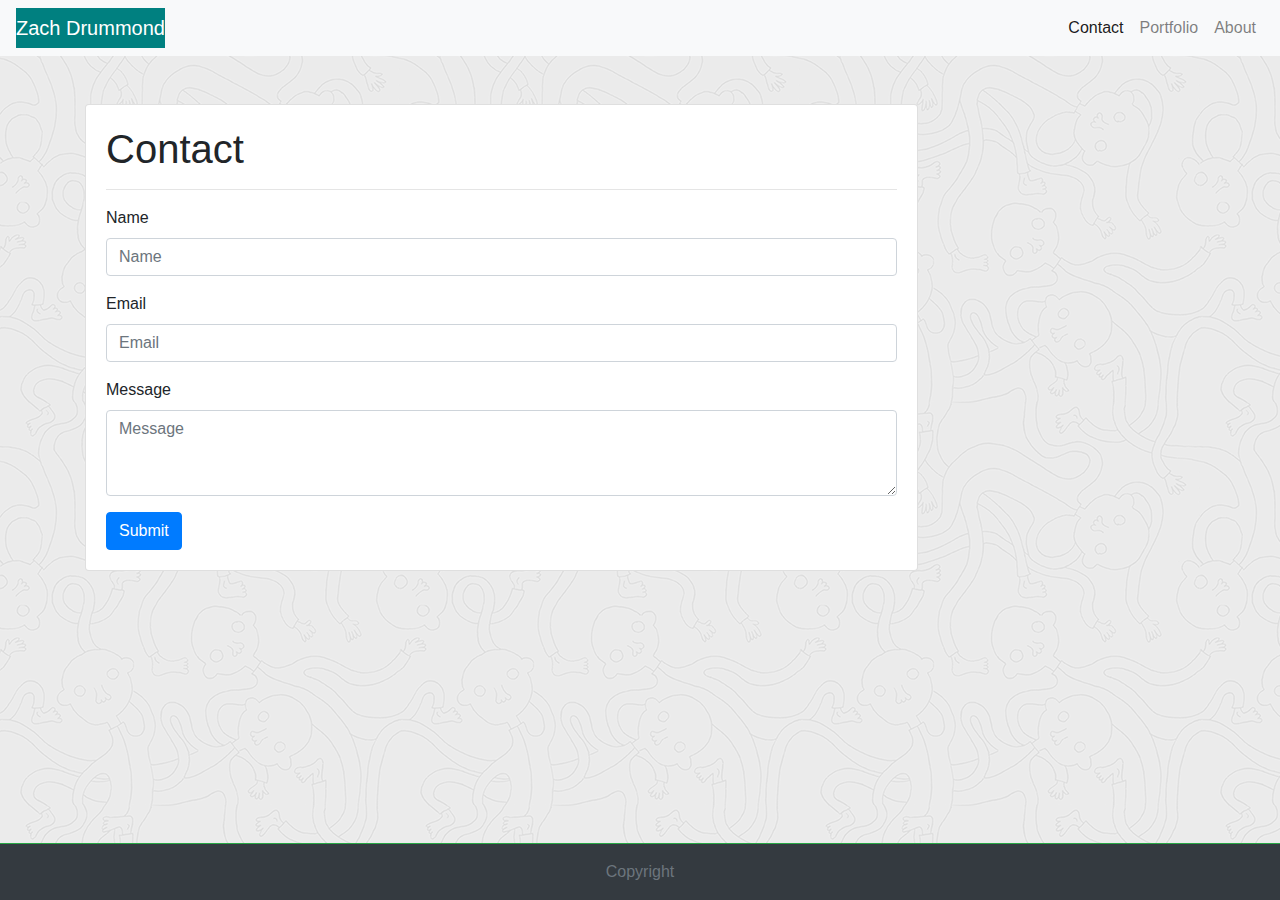
==== contact.html @ 9c02258d "Added margin to the Contact Card and padding to the footer" ====
<!DOCTYPE html>
<html class="no-js">
  <head>
    <meta charset="utf-8" />
    <meta http-equiv="X-UA-Compatible" content="IE=edge" />
    <title></title>
    <meta name="description" content="" />
    <meta name = "viewport" content = "width=device-width, initial-scale=1, shrink-to-fit=no">

    <!-- Link to getboostrap.com -->
    <link
      rel="stylesheet"
      href="https://stackpath.bootstrapcdn.com/bootstrap/4.5.2/css/bootstrap.min.css"
      integrity="sha384-JcKb8q3iqJ61gNV9KGb8thSsNjpSL0n8PARn9HuZOnIxN0hoP+VmmDGMN5t9UJ0Z"
      crossorigin="anonymous"
    />

    <!-- Link to CSS File -->
    <link rel="stylesheet" href="style.css" type="text/css" />
  </head>

  <body>
    <!-- Navigation Bar -->
    <nav class="navbar navbar-expand-lg navbar-light bg-light">
      <a class="navbar-brand" href="#">Zach Drummond </a>
      <button
        class="navbar-toggler"
        type="button"
        data-toggle="collapse"
        data-target="#navbarNavAltMarkup"
        aria-controls="navbarNavAltMarkup"
        aria-expanded="false"
        aria-label="Toggle navigation"
      >
        <span class="navbar-toggler-icon"></span>
      </button>

      <!-- Navigation Bar - Contact, Portfolio, About -->
      <div class="collapse navbar-collapse" id="navbarNavAltMarkup">
        <div class="navbar-nav ml-auto">
          <a class="nav-link active" href="./contact.html">Contact<span class="sr-only">(current)</span></a>
          <a class="nav-link" href="./portfolio.html">Portfolio</a>
          <a class="nav-link" href="./index.html">About</a>
        </div>
      </div>
    </nav>

    <!-- Contact Card -->
    <div class="container">

      <div class="card w-75 mt-5">
        <div class="card-body">
          
          <!-- Header - Contact -->
          <div class="row" id="row1">
            <div class="col-sm-12" id="Contact">
              <h1 class="card-title">Contact</h1>
              <hr>
            </div>
          </div>

          <!-- Name Form -->
          <div class="row" id="row2">
            <div class="col-sm-12" id="Name">
              <form>
                <div class="form-group">
                  <label for="">Name</label>
                  <input type="text" class="form-control" id="" placeholder="Name" aria-describedby="">
                </div>
              </form>
            </div>
          </div>

          <!-- Email Form -->
          <div class="row" id="row3">
            <div class="col-sm-12" id="Email">
              <form>
                <div class="form-group">
                  <label for="exampleInputEmail1">Email</label>
                  <input type="email" class="form-control" id="exampleInputEmail1" placeholder="Email" aria-describedby="emailHelp">
                </div>
              </form>
            </div>
          </div>

          <!-- Message Form -->
          <div class="row" id="row4">
            <div class="col-sm-12" id="Message">
              <form>
              <div class="form-group">
                <label for="exampleFormControlTextarea1">Message</label>
                <textarea class="form-control" id="exampleFormControlTextarea1" placeholder="Message" rows="3"></textarea>
              </div>
              </form>
            </div>
          </div>

          <!-- Submit Button -->
          <div class="row" id="row5">
            <div class="col-sm-12" id="Submit Button">
              <button type="submit" class="btn btn-primary">Submit</button>
            </div>
          </div>
          
        </div>
      </div>
    </div>

    <!-- Footer -->
    <footer class="fixed-bottom bg-dark border-top border-success pt-3">
      <div class="row text-center text-secondary">
        <div class="col-sm-12">
          <p>Copyright</p>
        </div>
      </div>
    </footer>

  </body>
</html>
---- style.css ----
.navbar-brand {
    background-color:teal!important;
    color: white!important;
}

body {
    background-image: url(./ignasi_pattern_s.png);
}
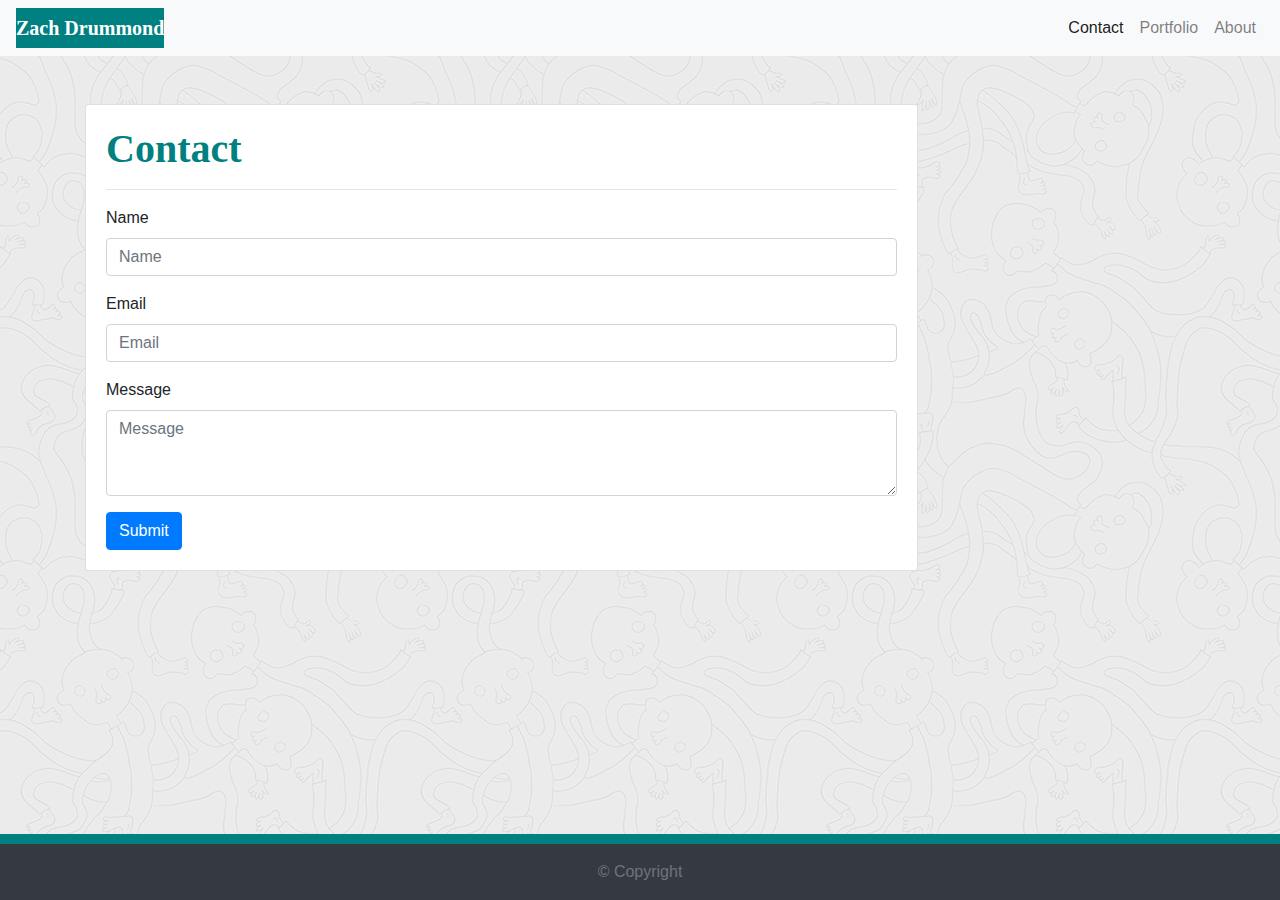
==== commit a809d6f6: "Changed 2 fonts and a font color" ====
--- a/contact.html
+++ b/contact.html
@@ -22,7 +22,7 @@
   <body>
     <!-- Navigation Bar -->
     <nav class="navbar navbar-expand-lg navbar-light bg-light">
-      <a class="navbar-brand" href="#">Zach Drummond </a>
+      <a class="navbar-brand font-weight-bold serif" href="#">Zach Drummond</a>
       <button
         class="navbar-toggler"
         type="button"
@@ -54,7 +54,7 @@
           <!-- Header - Contact -->
           <div class="row" id="row1">
             <div class="col-sm-12" id="Contact">
-              <h1 class="card-title">Contact</h1>
+              <h1 class="card-title font-weight-bold serif">Contact</h1>
               <hr>
             </div>
           </div>
@@ -107,10 +107,10 @@
     </div>
 
     <!-- Footer -->
-    <footer class="fixed-bottom bg-dark border-top border-success pt-3">
+    <footer class="fixed-bottom bg-dark border-top pt-3">
       <div class="row text-center text-secondary">
         <div class="col-sm-12">
-          <p>Copyright</p>
+          <p>&copy Copyright</p>
         </div>
       </div>
     </footer>
--- a/style.css
+++ b/style.css
@@ -1,8 +1,21 @@
+body {
+    background-image: url(./ignasi_pattern_s.png);
+}
+
+.serif {
+    font-family: serif;
+}
+
 .navbar-brand {
     background-color:teal!important;
     color: white!important;
 }
 
-body {
-    background-image: url(./ignasi_pattern_s.png);
+#Contact {
+    color: teal!important;
+}
+
+.border-top {
+    border-width: 10px!important;
+    border-color: teal!important;
 }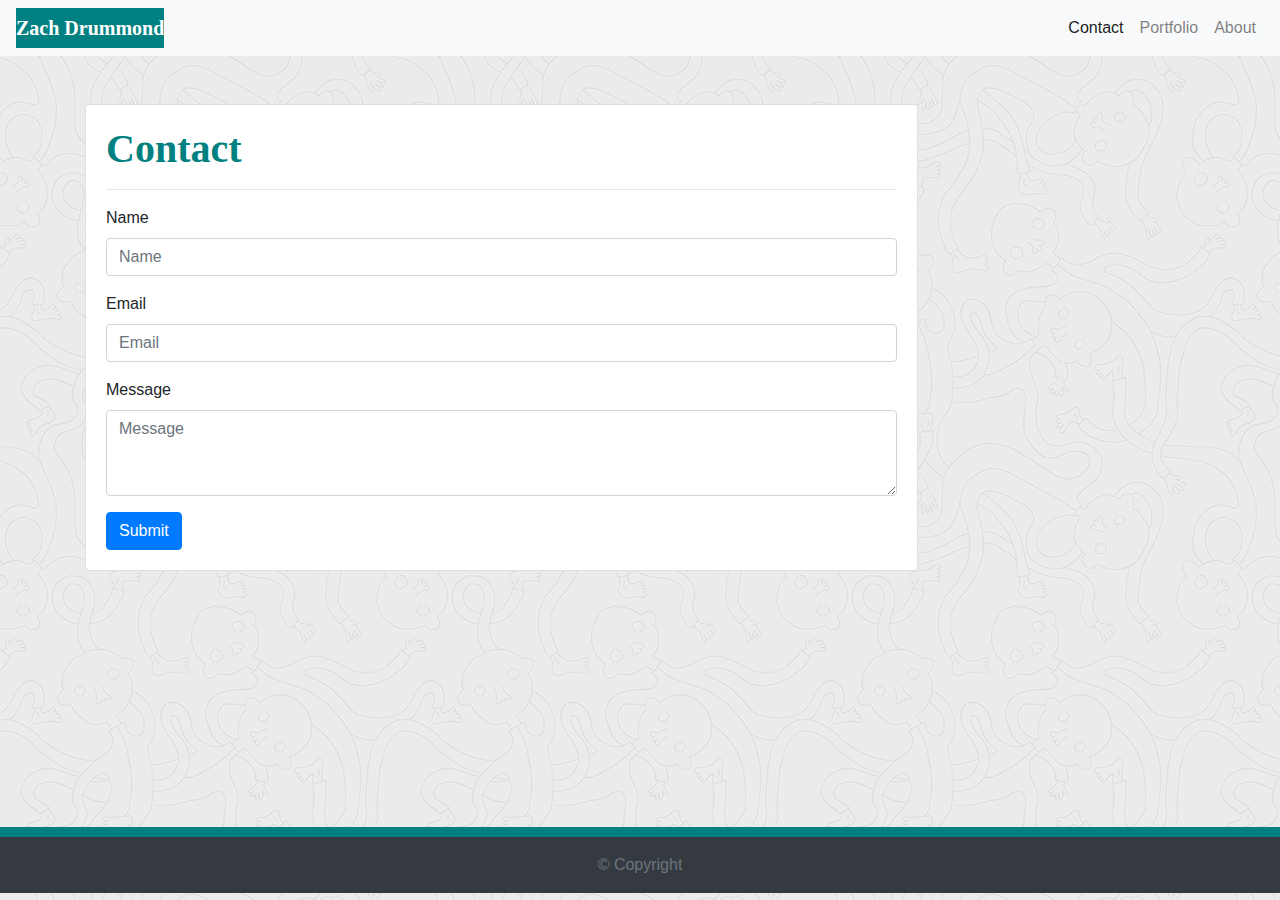
==== commit ac4e3899: "Fixed my footergit add .!" ====
--- a/contact.html
+++ b/contact.html
@@ -1,13 +1,16 @@
 <!DOCTYPE html>
-<html class="no-js">
+<html>
   <head>
     <meta charset="utf-8" />
     <meta http-equiv="X-UA-Compatible" content="IE=edge" />
-    <title></title>
+    <title>Portfolio</title>
     <meta name="description" content="" />
-    <meta name = "viewport" content = "width=device-width, initial-scale=1, shrink-to-fit=no">
+    <meta
+      name="viewport"
+      content="width=device-width, initial-scale=1, shrink-to-fit=no"
+    />
 
-    <!-- Link to getboostrap.com -->
+    <!-- Link to getboostrap.com CSS -->
     <link
       rel="stylesheet"
       href="https://stackpath.bootstrapcdn.com/bootstrap/4.5.2/css/bootstrap.min.css"
@@ -21,14 +24,14 @@
 
   <body>
     <!-- Navigation Bar -->
-    <nav class="navbar navbar-expand-lg navbar-light bg-light">
+    <nav class="navbar navbar-expand-md navbar-light bg-light">
       <a class="navbar-brand font-weight-bold serif" href="#">Zach Drummond</a>
       <button
         class="navbar-toggler"
         type="button"
         data-toggle="collapse"
-        data-target="#navbarNavAltMarkup"
-        aria-controls="navbarNavAltMarkup"
+        data-target="#navbarMenu"
+        aria-controls="navbarMenu"
         aria-expanded="false"
         aria-label="Toggle navigation"
       >
@@ -36,84 +39,117 @@
       </button>
 
       <!-- Navigation Bar - Contact, Portfolio, About -->
-      <div class="collapse navbar-collapse" id="navbarNavAltMarkup">
+      <div class="collapse navbar-collapse text-right" id="navbarMenu">
         <div class="navbar-nav ml-auto">
-          <a class="nav-link active" href="./contact.html">Contact<span class="sr-only">(current)</span></a>
+          <a class="nav-link active" href="./contact.html"
+            >Contact<span class="sr-only">(current)</span></a
+          >
           <a class="nav-link" href="./portfolio.html">Portfolio</a>
           <a class="nav-link" href="./index.html">About</a>
         </div>
       </div>
     </nav>
 
-    <!-- Contact Card -->
-    <div class="container">
+    <main>
+      <!-- Contact Card -->
+      <div class="container">
+        <div class="card w-75 mt-5">
+          <div class="card-body">
+            <!-- Header - Contact -->
+            <div class="row" id="row1">
+              <div class="col-sm-12" id="Header">
+                <h1 class="card-title font-weight-bold serif">Contact</h1>
+                <hr />
+              </div>
+            </div>
 
-      <div class="card w-75 mt-5">
-        <div class="card-body">
-          
-          <!-- Header - Contact -->
-          <div class="row" id="row1">
-            <div class="col-sm-12" id="Contact">
-              <h1 class="card-title font-weight-bold serif">Contact</h1>
-              <hr>
+            <!-- Name Form -->
+            <div class="row" id="row2">
+              <div class="col-sm-12" id="Name">
+                <form>
+                  <div class="form-group">
+                    <label for="userName">Name</label>
+                    <input
+                      type="text"
+                      class="form-control"
+                      id="userName"
+                      placeholder="Name"
+                      aria-describedby="Name"
+                    />
+                  </div>
+                </form>
+              </div>
+            </div>
+
+            <!-- Email Form -->
+            <div class="row" id="row3">
+              <div class="col-sm-12" id="Email">
+                <form>
+                  <div class="form-group">
+                    <label for="userEmail">Email</label>
+                    <input
+                      type="email"
+                      class="form-control"
+                      id="userEmail"
+                      placeholder="Email"
+                      aria-describedby="Email"
+                    />
+                  </div>
+                </form>
+              </div>
+            </div>
+
+            <!-- Message Form -->
+            <div class="row" id="row4">
+              <div class="col-sm-12" id="Message">
+                <form>
+                  <div class="form-group">
+                    <label for="userMessage">Message</label>
+                    <textarea
+                      class="form-control"
+                      id="userMessage"
+                      placeholder="Message"
+                      aria-describedby="Message"
+                      rows="3"
+                    ></textarea>
+                  </div>
+                </form>
+              </div>
+            </div>
+
+            <!-- Submit Button -->
+            <div class="row" id="row5">
+              <div class="col-sm-12" id="Submit Button">
+                <button type="submit" class="btn btn-primary">Submit</button>
+              </div>
             </div>
           </div>
-
-          <!-- Name Form -->
-          <div class="row" id="row2">
-            <div class="col-sm-12" id="Name">
-              <form>
-                <div class="form-group">
-                  <label for="">Name</label>
-                  <input type="text" class="form-control" id="" placeholder="Name" aria-describedby="">
-                </div>
-              </form>
-            </div>
-          </div>
-
-          <!-- Email Form -->
-          <div class="row" id="row3">
-            <div class="col-sm-12" id="Email">
-              <form>
-                <div class="form-group">
-                  <label for="exampleInputEmail1">Email</label>
-                  <input type="email" class="form-control" id="exampleInputEmail1" placeholder="Email" aria-describedby="emailHelp">
-                </div>
-              </form>
-            </div>
-          </div>
-
-          <!-- Message Form -->
-          <div class="row" id="row4">
-            <div class="col-sm-12" id="Message">
-              <form>
-              <div class="form-group">
-                <label for="exampleFormControlTextarea1">Message</label>
-                <textarea class="form-control" id="exampleFormControlTextarea1" placeholder="Message" rows="3"></textarea>
-              </div>
-              </form>
-            </div>
-          </div>
-
-          <!-- Submit Button -->
-          <div class="row" id="row5">
-            <div class="col-sm-12" id="Submit Button">
-              <button type="submit" class="btn btn-primary">Submit</button>
-            </div>
-          </div>
-          
         </div>
       </div>
-    </div>
+    </main>
 
     <!-- Footer -->
-    <footer class="fixed-bottom bg-dark border-top pt-3">
-      <div class="row text-center text-secondary">
-        <div class="col-sm-12">
-          <p>&copy Copyright</p>
-        </div>
+    <footer>
+      <div class="bg-dark border-top p-3 text-center text-secondary">
+        <span>&copy Copyright</span>
       </div>
     </footer>
 
+    <!-- Links to getboostrap.com JavaScript -->
+    <script
+      src="https://code.jquery.com/jquery-3.5.1.slim.min.js"
+      integrity="sha384-DfXdz2htPH0lsSSs5nCTpuj/zy4C+OGpamoFVy38MVBnE+IbbVYUew+OrCXaRkfj"
+      crossorigin="anonymous"
+    ></script>
+    <script
+      src="https://cdn.jsdelivr.net/npm/popper.js@1.16.1/dist/umd/popper.min.js"
+      integrity="sha384-9/reFTGAW83EW2RDu2S0VKaIzap3H66lZH81PoYlFhbGU+6BZp6G7niu735Sk7lN"
+      crossorigin="anonymous"
+    ></script>
+    <script
+      src="https://stackpath.bootstrapcdn.com/bootstrap/4.5.2/js/bootstrap.min.js"
+      integrity="sha384-B4gt1jrGC7Jh4AgTPSdUtOBvfO8shuf57BaghqFfPlYxofvL8/KUEfYiJOMMV+rV"
+      crossorigin="anonymous"
+    ></script>
   </body>
-</html>+</html>
--- a/style.css
+++ b/style.css
@@ -11,8 +11,20 @@
     color: white!important;
 }
 
-#Contact {
+#Header {
     color: teal!important;
+}
+
+#aboutMeImg {
+    float:left!important;
+    margin-right: 20px!important;
+    margin-bottom: 20px!important;
+    max-width:40%!important;
+}
+
+footer {
+    margin: 0%;
+    padding-top: 20%;
 }
 
 .border-top {
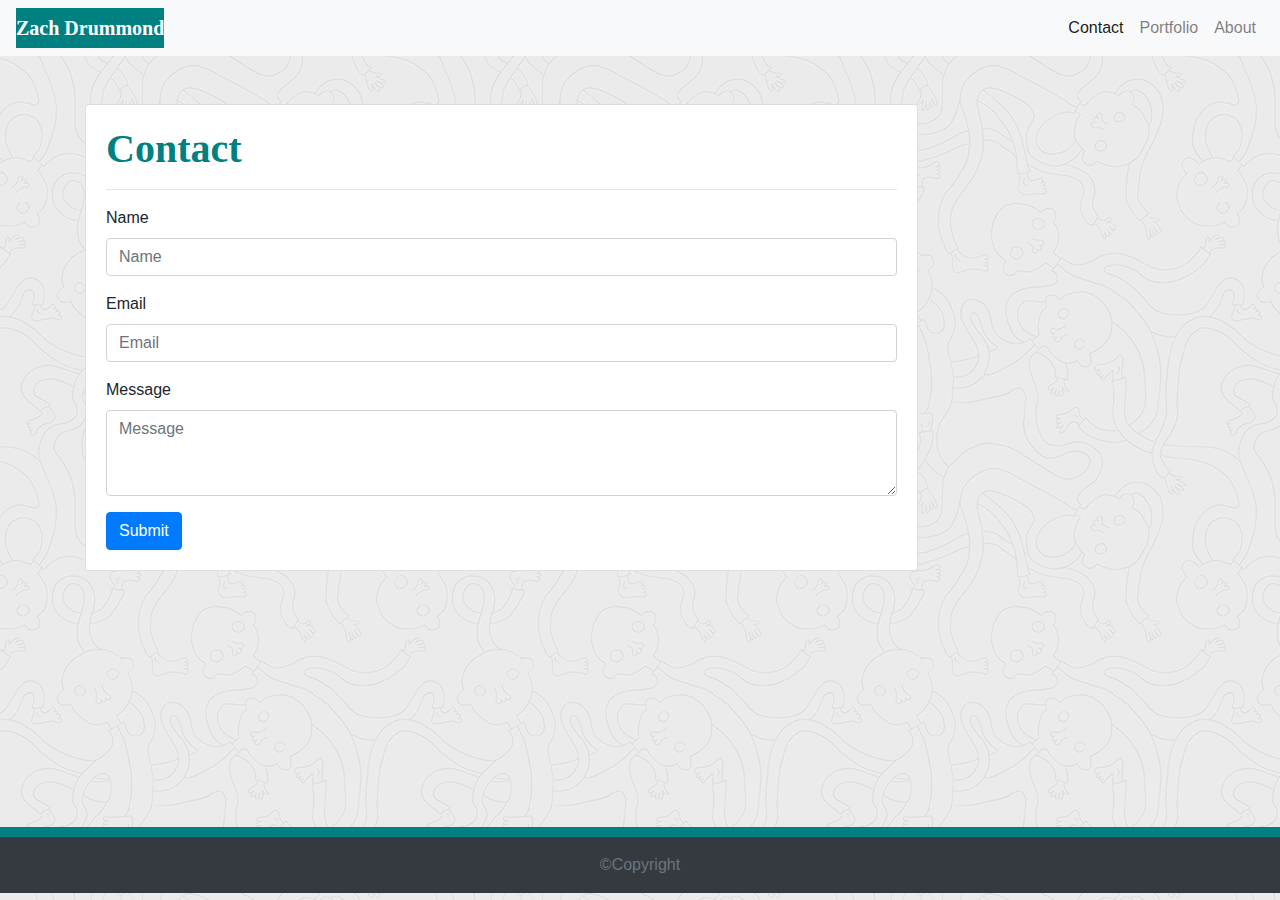
==== commit f433902a: "Fixed the Copyright Symbol" ====
--- a/contact.html
+++ b/contact.html
@@ -1,5 +1,5 @@
 <!DOCTYPE html>
-<html>
+<html lang="en">
   <head>
     <meta charset="utf-8" />
     <meta http-equiv="X-UA-Compatible" content="IE=edge" />
@@ -26,6 +26,7 @@
     <!-- Navigation Bar -->
     <nav class="navbar navbar-expand-md navbar-light bg-light">
       <a class="navbar-brand font-weight-bold serif" href="#">Zach Drummond</a>
+      <!-- Navigation Collapsed Button -->
       <button
         class="navbar-toggler"
         type="button"
@@ -119,7 +120,7 @@
 
             <!-- Submit Button -->
             <div class="row" id="row5">
-              <div class="col-sm-12" id="Submit Button">
+              <div class="col-sm-12" id="submitButton">
                 <button type="submit" class="btn btn-primary">Submit</button>
               </div>
             </div>
@@ -131,7 +132,7 @@
     <!-- Footer -->
     <footer>
       <div class="bg-dark border-top p-3 text-center text-secondary">
-        <span>&copy Copyright</span>
+        <span>&copy;Copyright</span>
       </div>
     </footer>
 
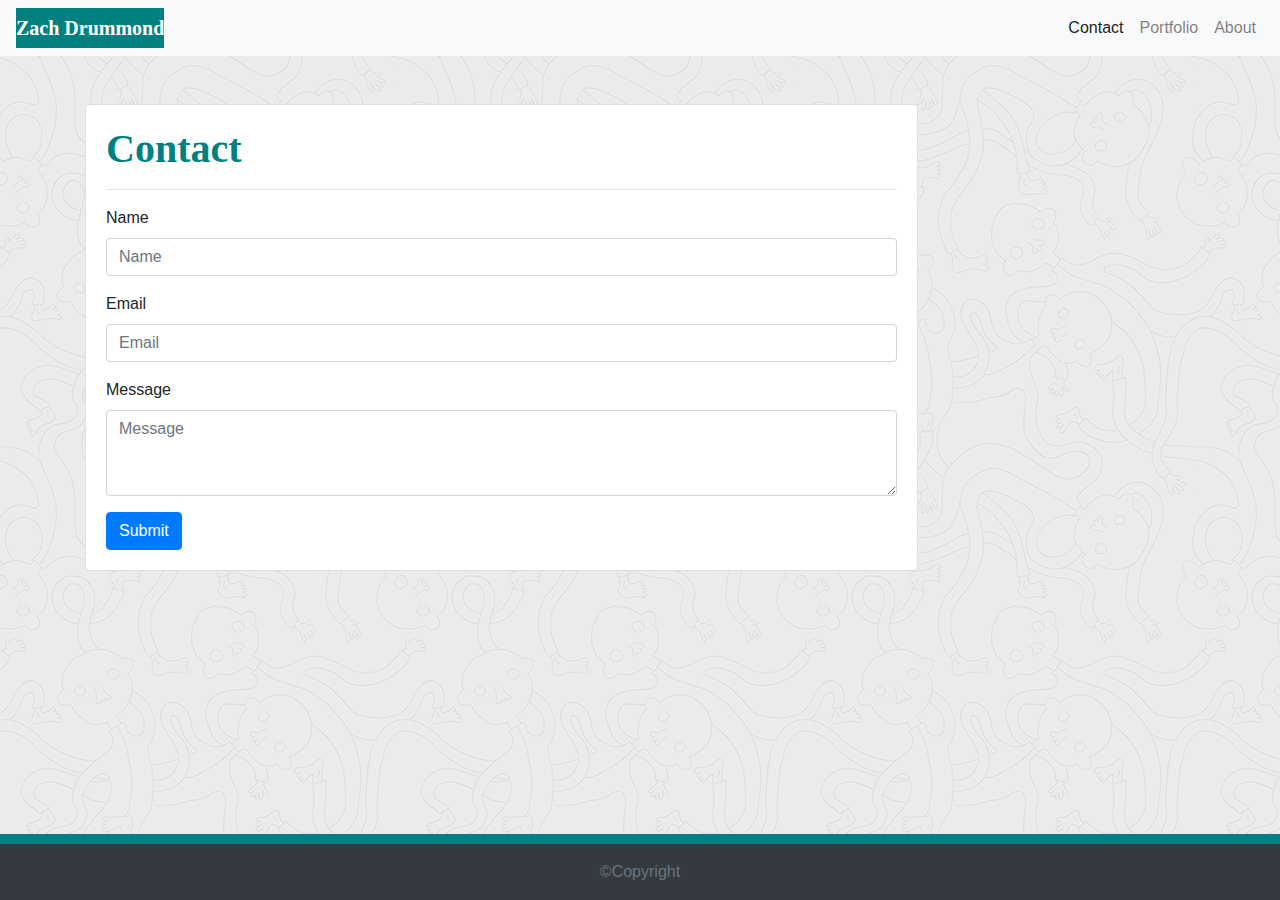
==== commit fa963fc8: "Finally got the footer to work!" ====
--- a/contact.html
+++ b/contact.html
@@ -130,9 +130,9 @@
     </main>
 
     <!-- Footer -->
-    <footer>
-      <div class="bg-dark border-top p-3 text-center text-secondary">
-        <span>&copy;Copyright</span>
+    <footer class="navbar fixed-bottom bg-dark border-top p-2">
+      <div class="container justify-content-center">
+        <span class="navbar-text text-secondary">&copy;Copyright</span>
       </div>
     </footer>
 
--- a/style.css
+++ b/style.css
@@ -1,20 +1,25 @@
+/* A body tag selector that adds the background image to each page */
 body {
     background-image: url(./ignasi_pattern_s.png);
 }
 
+/* A class selector that changes the font to serif */
 .serif {
     font-family: serif;
 }
 
+/* A class selector that changes the Navigation Bar's background and font color */
 .navbar-brand {
     background-color:teal!important;
     color: white!important;
 }
 
+/* An id selector that changes the color of the header in the card */
 #Header {
     color: teal!important;
 }
 
+/* An id that allows the text to wrap around the image on the About Me page */
 #aboutMeImg {
     float:left!important;
     margin-right: 20px!important;
@@ -22,11 +27,12 @@
     max-width:40%!important;
 }
 
-footer {
-    margin: 0%;
-    padding-top: 20%;
+/* A tag selector that adds space between the main element and the footer */
+main {
+    margin-bottom: 10%;
 }
 
+/* A class selector that changes the border top of the footer */
 .border-top {
     border-width: 10px!important;
     border-color: teal!important;
